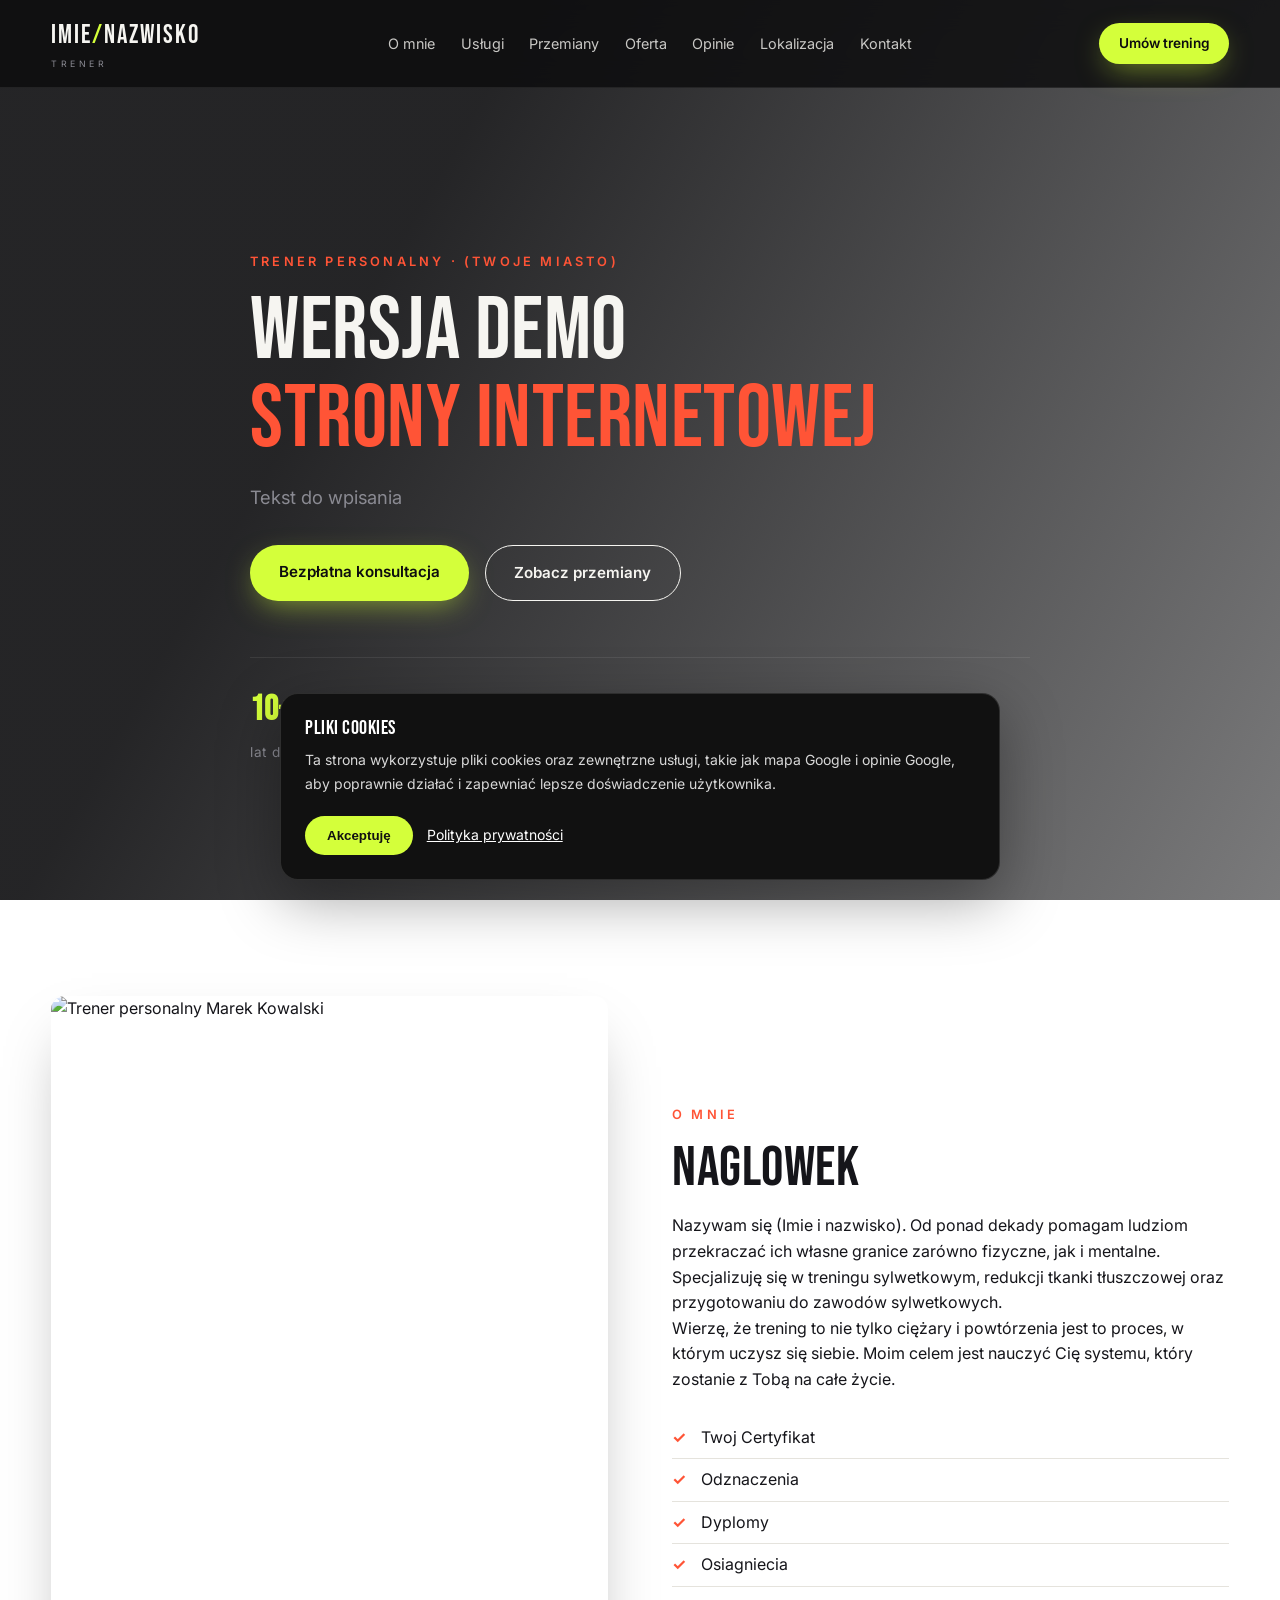
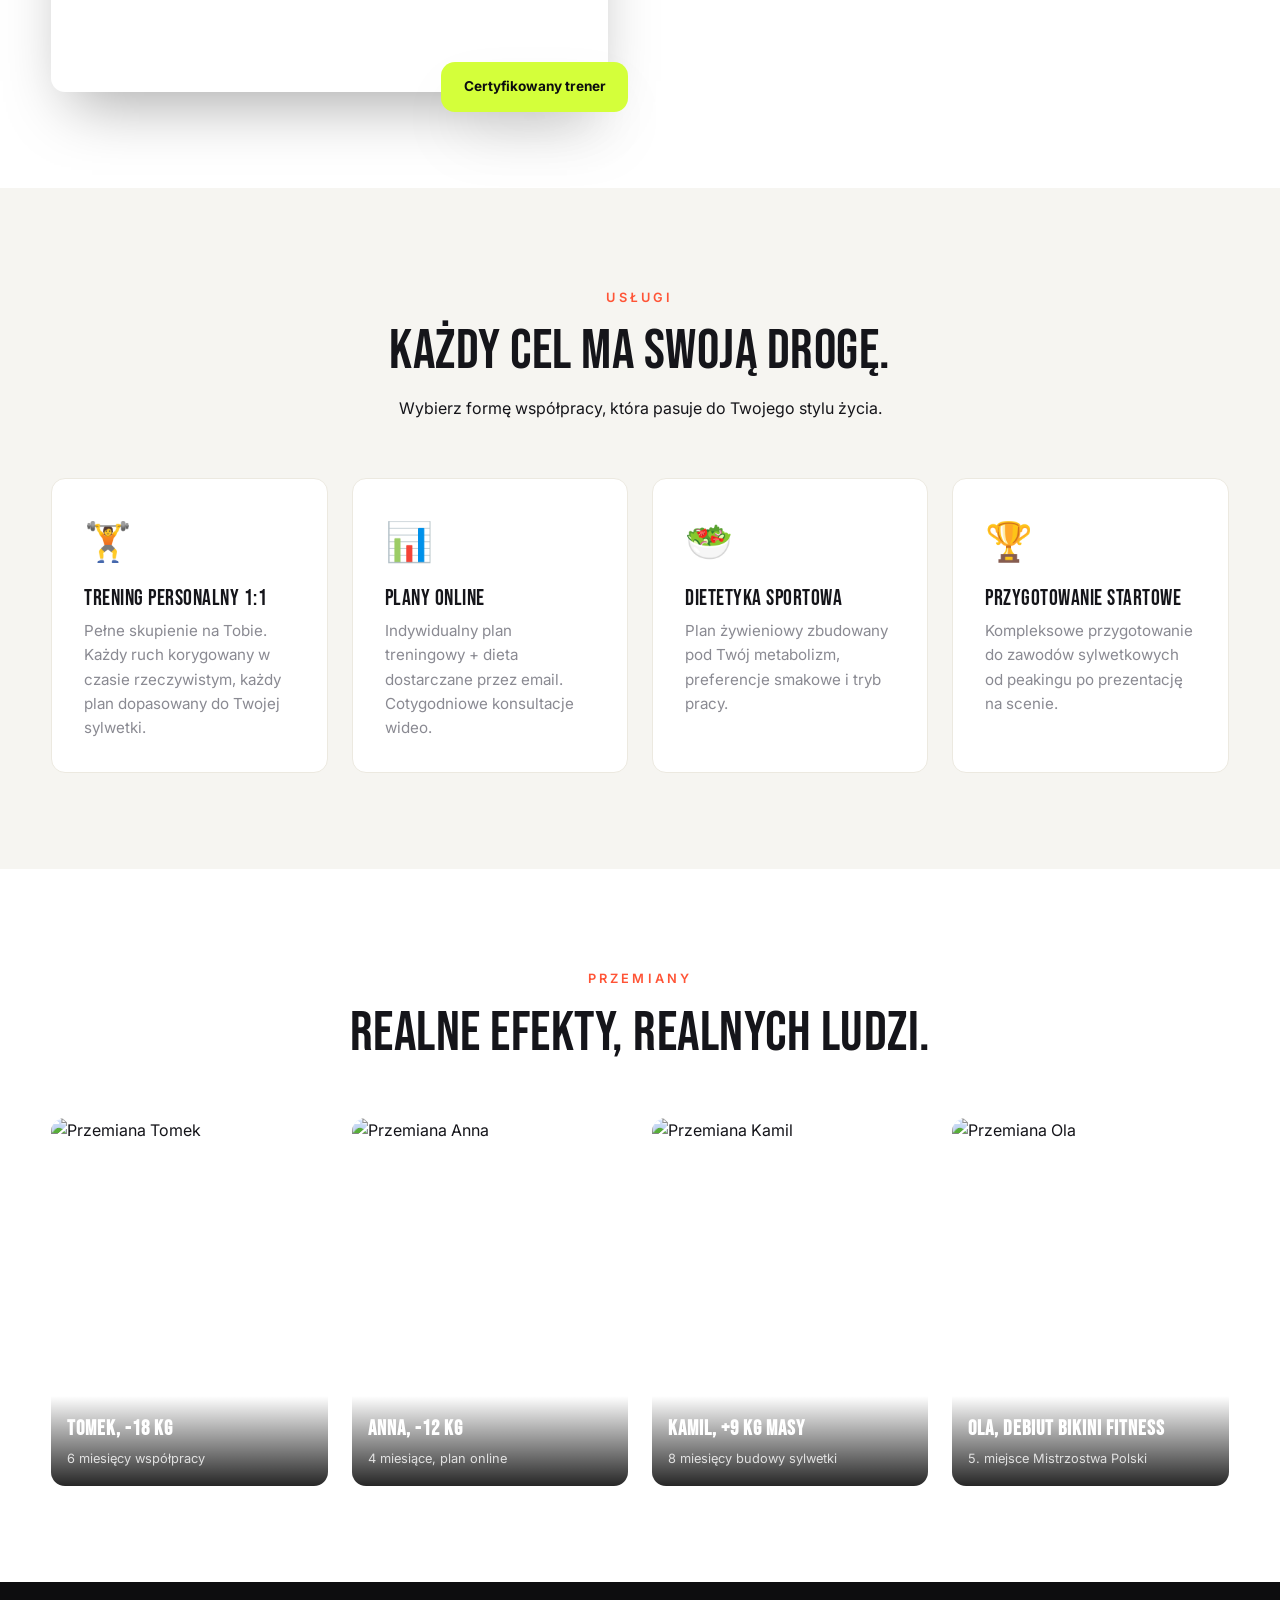
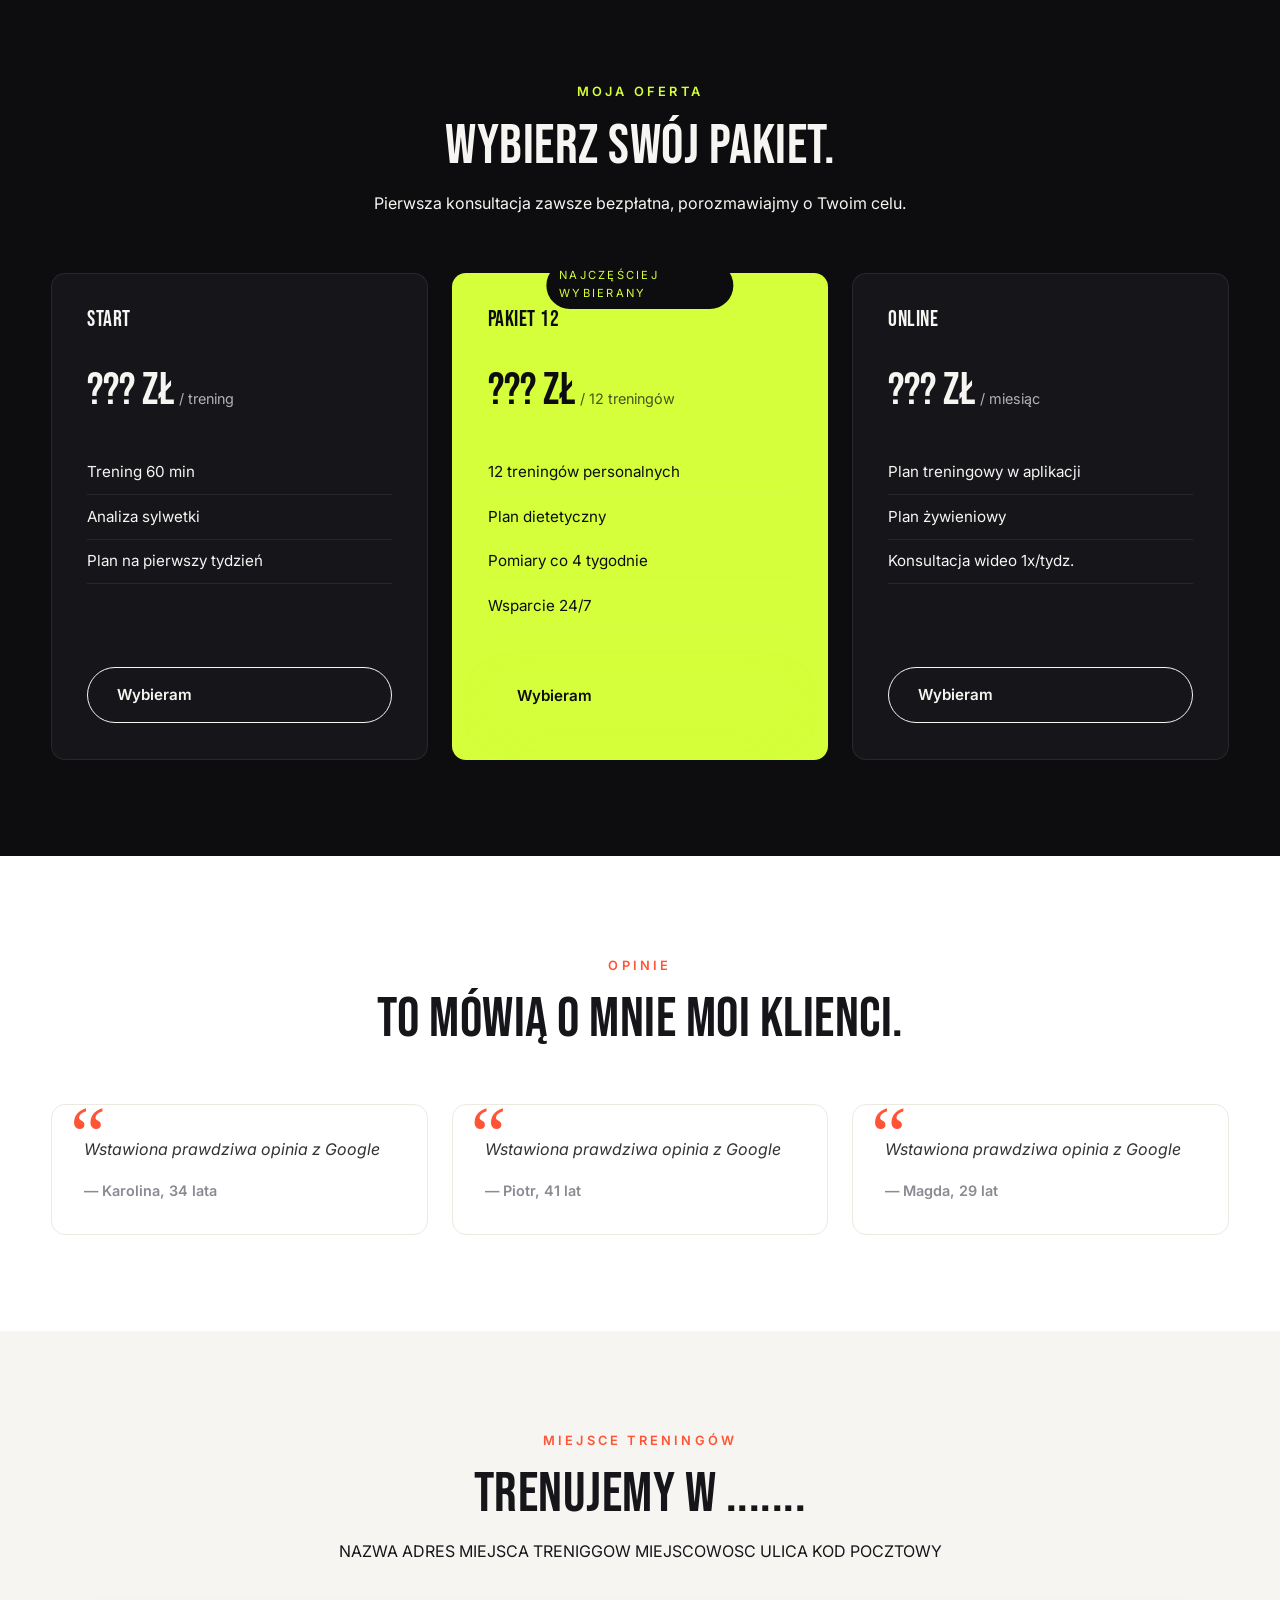
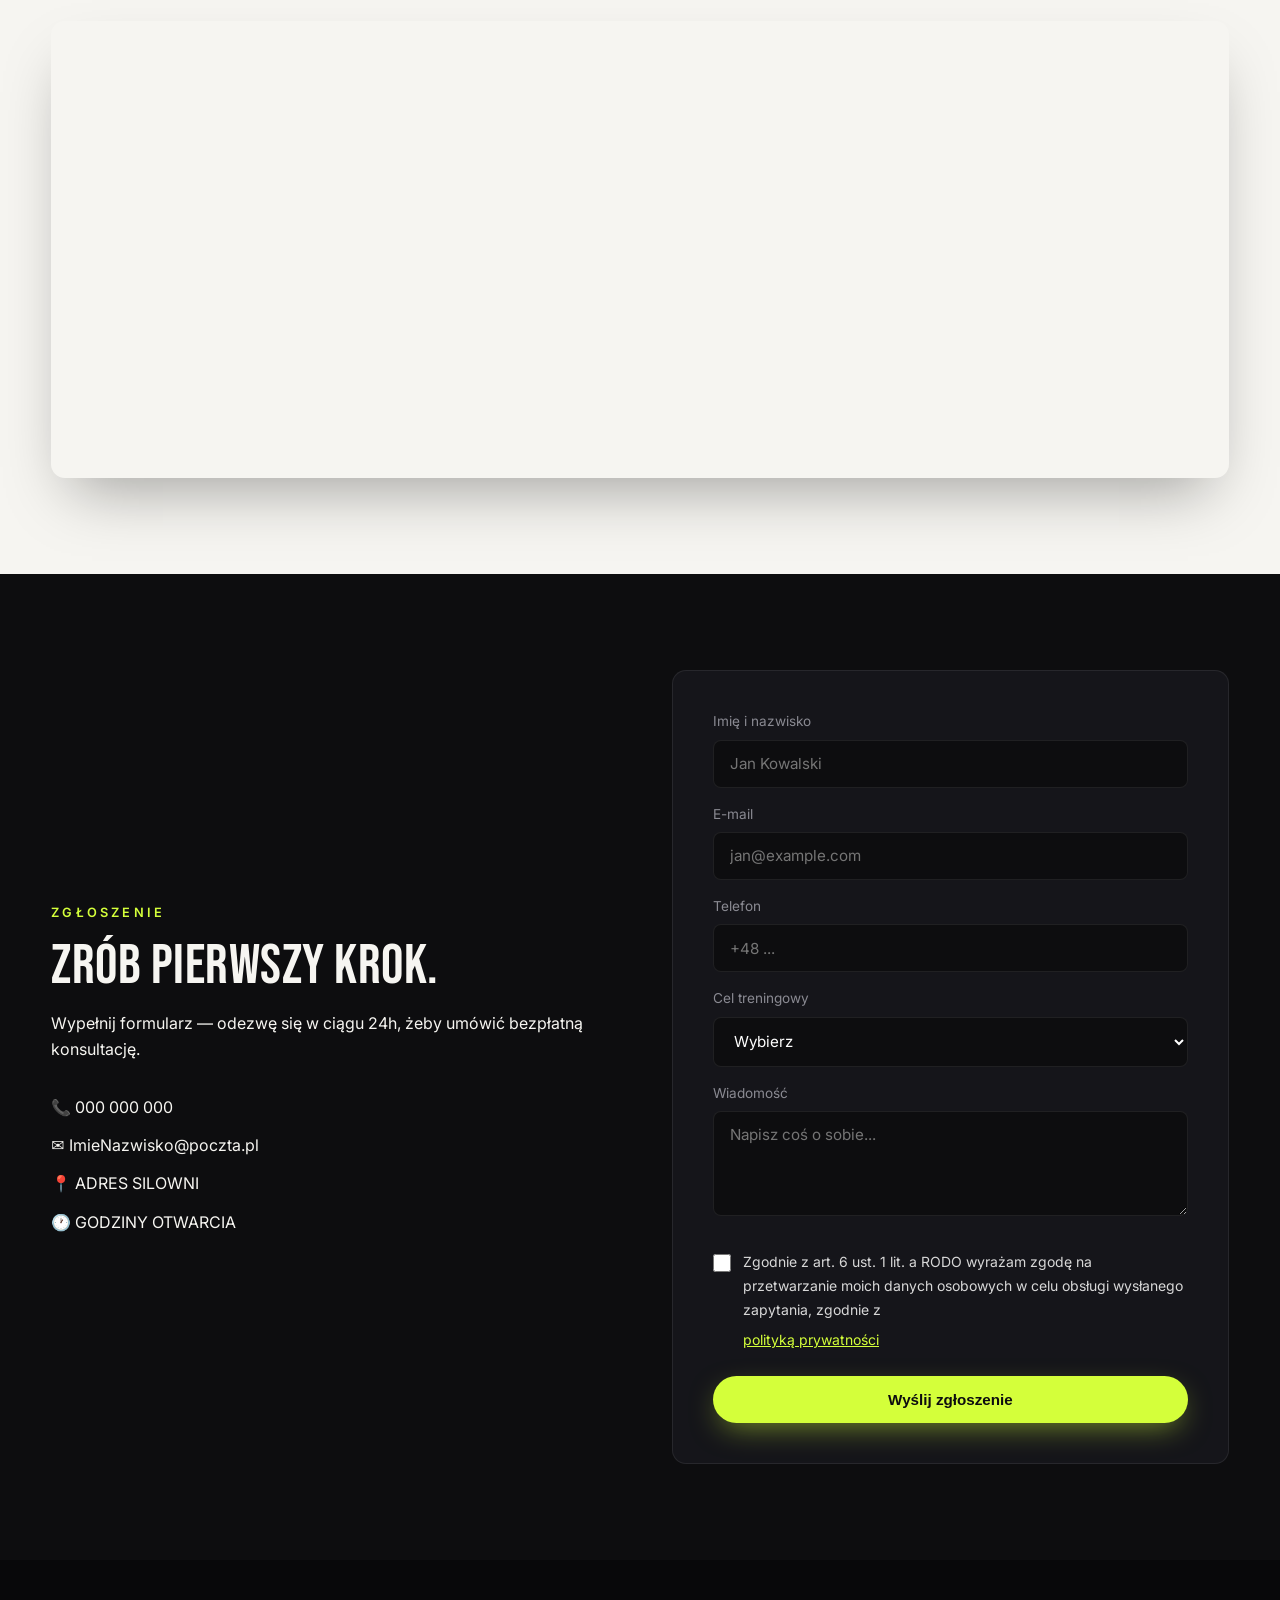
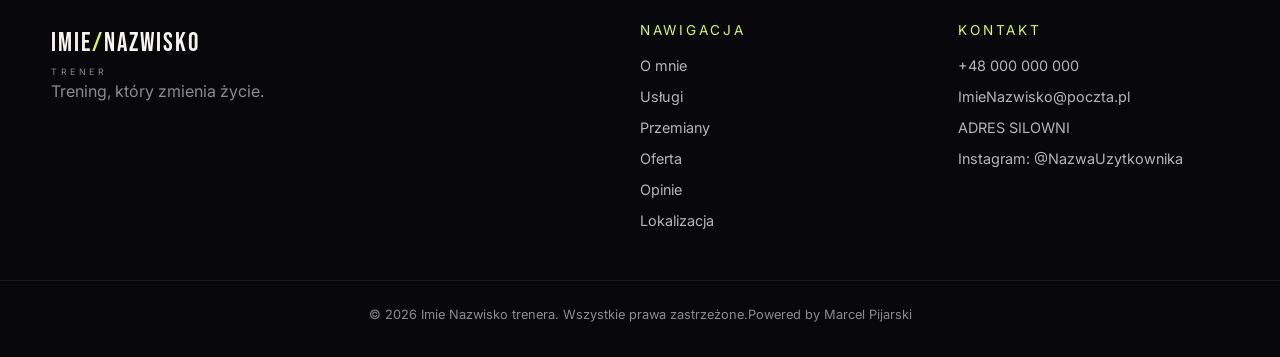
==== index.html @ a38fc616 "Add files via upload" ====
<!DOCTYPE html>
<html lang="pl">
<head>
<meta charset="UTF-8" />
<meta name="viewport" content="width=device-width, initial-scale=1.0" />
<title>Imie nazwisko trener personalny</title>
<meta name="description" content="Trener personalny Marek Kowalski — indywidualne treningi, plany żywieniowe i realne przemiany sylwetki. Warszawa, Mokotów." />
<link rel="preconnect" href="https://fonts.googleapis.com">
<link rel="preconnect" href="https://fonts.gstatic.com" crossorigin>
<link href="https://fonts.googleapis.com/css2?family=Bebas+Neue&family=Inter:wght@300;400;500;600;700&display=swap" rel="stylesheet">
<link rel="stylesheet" href="styles.css" />
</head>
<body>

  <!-- COOKIES -->

<div class="cookie-box" id="cookieBox">
  <div class="cookie-content">
    <h3>Pliki cookies</h3>

    <p>
      Ta strona wykorzystuje pliki cookies oraz zewnętrzne usługi,
      takie jak mapa Google i opinie Google, aby poprawnie działać
      i zapewniać lepsze doświadczenie użytkownika.
    </p>

    <div class="cookie-actions">
      <button id="acceptCookies">Akceptuję</button>

      <a href="polityka-prywatnosci.html">
        Polityka prywatności
      </a>
    </div>
  </div>
</div>

<link rel="stylesheet" href="cookies.css" />
<script src="cookies.js"></script>

<!-- NAV -->
<header class="nav">
  <div class="container nav__inner">
    <a href="#hero" class="nav__logo">Imie<span>/</span>Nazwisko<small>TRENER</small></a>
    <nav>
      <ul class="nav__list">
        <li><a href="#about">O mnie</a></li>
        <li><a href="#services">Usługi</a></li>
        <li><a href="#transformations">Przemiany</a></li>
        <li><a href="#offer">Oferta</a></li>
        <li><a href="#reviews">Opinie</a></li>
        <li><a href="#location">Lokalizacja</a></li>
        <li><a href="#contact">Kontakt</a></li>
      </ul>
    </nav>
    <a href="#contact" class="btn btn--primary nav__cta">Umów trening</a>
    <button class="nav__burger" aria-label="Menu">☰</button>
  </div>
</header>

<!-- HERO -->
<section id="hero" class="hero">
  <div class="hero__bg"></div>
  <div class="container hero__content">
    <span class="eyebrow">Trener personalny · (Twoje miasto)</span>
    <h1>wersja demo<br/><span class="accent">strony internetowej</span></h1>
    <p class="lead">Tekst do wpisania </p>
    <div class="hero__actions">
      <a href="#contact" class="btn btn--primary">Bezpłatna konsultacja</a>
      <a href="#transformations" class="btn btn--ghost">Zobacz przemiany</a>
    </div>
    <div class="hero__stats">
      <div><strong>10+</strong><span>lat doświadczenia</span></div>
      <div><strong>100+</strong><span>klientów</span></div>
      <div><strong>5.0</strong><span>ocena Google</span></div>
    </div>
  </div>
</section>

<!-- O MNIE -->
<section id="about" class="section">
  <div class="container grid-2">
    <div class="about__img">
      <img src="https://images.unsplash.com/photo-1571019613454-1cb2f99b2d8b?w=900&auto=format&fit=crop" alt="Trener personalny Marek Kowalski"/>
      <div class="about__badge">Certyfikowany trener<br/><span></span></div>
    </div>
    <div>
      <span class="eyebrow">O mnie</span>
      <h2>NAGLOWEK</h2>
      <p>Nazywam się (Imie i nazwisko). Od ponad dekady pomagam ludziom przekraczać ich własne granice zarówno fizyczne, jak i mentalne. Specjalizuję się w treningu sylwetkowym, redukcji tkanki tłuszczowej oraz przygotowaniu do zawodów sylwetkowych.</p>
      <p>Wierzę, że trening to nie tylko ciężary i powtórzenia jest to proces, w którym uczysz się siebie. Moim celem jest nauczyć Cię systemu, który zostanie z Tobą na całe życie.</p>
      <ul class="check-list">
        <li>Twoj Certyfikat</li>
        <li>Odznaczenia</li>
        <li>Dyplomy</li>
        <li>Osiagniecia</li>
      </ul>
    </div>
  </div>
</section>

<!-- USŁUGI -->
<section id="services" class="section section--alt">
  <div class="container">
    <div class="section__head">
      <span class="eyebrow">Usługi</span>
      <h2>Każdy cel ma swoją drogę.</h2>
      <p>Wybierz formę współpracy, która pasuje do Twojego stylu życia.</p>
    </div>
    <div class="cards">
      <article class="card">
        <div class="card__icon">🏋️</div>
        <h3>Trening personalny 1:1</h3>
        <p>Pełne skupienie na Tobie. Każdy ruch korygowany w czasie rzeczywistym, każdy plan dopasowany do Twojej sylwetki.</p>
      </article>
      <article class="card">
        <div class="card__icon">📊</div>
        <h3>Plany online</h3>
        <p>Indywidualny plan treningowy + dieta dostarczane przez email. Cotygodniowe konsultacje wideo.</p>
      </article>
      <article class="card">
        <div class="card__icon">🥗</div>
        <h3>Dietetyka sportowa</h3>
        <p>Plan żywieniowy zbudowany pod Twój metabolizm, preferencje smakowe i tryb pracy.</p>
      </article>
      <article class="card">
        <div class="card__icon">🏆</div>
        <h3>Przygotowanie startowe</h3>
        <p>Kompleksowe przygotowanie do zawodów sylwetkowych od peakingu po prezentację na scenie.</p>
      </article>
    </div>
  </div>
</section>

<!-- PRZEMIANY -->
<section id="transformations" class="section">
  <div class="container">
    <div class="section__head">
      <span class="eyebrow">Przemiany</span>
      <h2>Realne efekty, realnych ludzi.</h2>
    </div>
    <div class="transformations">
      <figure>
        <img src="https://images.unsplash.com/photo-1583454110551-21f2fa2afe61?w=800&auto=format&fit=crop" alt="Przemiana Tomek"/>
        <figcaption><strong>Tomek, -18 kg</strong><span>6 miesięcy współpracy</span></figcaption>
      </figure>
      <figure>
        <img src="https://images.unsplash.com/photo-1517836357463-d25dfeac3438?w=800&auto=format&fit=crop" alt="Przemiana Anna"/>
        <figcaption><strong>Anna, -12 kg</strong><span>4 miesiące, plan online</span></figcaption>
      </figure>
      <figure>
        <img src="https://images.unsplash.com/photo-1581009146145-b5ef050c2e1e?w=800&auto=format&fit=crop" alt="Przemiana Kamil"/>
        <figcaption><strong>Kamil, +9 kg masy</strong><span>8 miesięcy budowy sylwetki</span></figcaption>
      </figure>
      <figure>
        <img src="https://images.unsplash.com/photo-1594381898411-846e7d193883?w=800&auto=format&fit=crop" alt="Przemiana Ola"/>
        <figcaption><strong>Ola, debiut bikini fitness</strong><span>5. miejsce Mistrzostwa Polski</span></figcaption>
      </figure>
    </div>
  </div>
</section>

<!-- OFERTA -->
<section id="offer" class="section section--dark">
  <div class="container">
    <div class="section__head">
      <span class="eyebrow light">Moja oferta</span>
      <h2>Wybierz swój pakiet.</h2>
      <p>Pierwsza konsultacja zawsze bezpłatna, porozmawiajmy o Twoim celu.</p>
    </div>
    <div class="pricing">
      <div class="price">
        <h3>Start</h3>
        <p class="price__amount">??? zł<span>/ trening</span></p>
        <ul>
          <li>Trening 60 min</li>
          <li>Analiza sylwetki</li>
          <li>Plan na pierwszy tydzień</li>
        </ul>
        <a href="#contact" class="btn btn--ghost">Wybieram</a>
      </div>
      <div class="price price--featured">
        <span class="price__tag">Najczęściej wybierany</span>
        <h3>Pakiet 12</h3>
        <p class="price__amount">??? zł<span>/ 12 treningów</span></p>
        <ul>
          <li>12 treningów personalnych</li>
          <li>Plan dietetyczny</li>
          <li>Pomiary co 4 tygodnie</li>
          <li>Wsparcie 24/7 </li>
        </ul>
        <a href="#contact" class="btn btn--primary">Wybieram</a>
      </div>
      <div class="price">
        <h3>Online</h3>
        <p class="price__amount">??? zł<span>/ miesiąc</span></p>
        <ul>
          <li>Plan treningowy w aplikacji</li>
          <li>Plan żywieniowy</li>
          <li>Konsultacja wideo 1x/tydz.</li>
        </ul>
        <a href="#contact" class="btn btn--ghost">Wybieram</a>
      </div>
    </div>
  </div>
</section>

<!-- OPINIE -->
<section id="reviews" class="section">
  <div class="container">
    <div class="section__head">
      <span class="eyebrow">Opinie</span>
      <h2>To mówią o mnie moi klienci.</h2>
    </div>
    <div class="reviews">
      <blockquote>
        <p>Wstawiona prawdziwa opinia z Google</p>
        <footer>— Karolina, 34 lata</footer>
      </blockquote>
      <blockquote>
        <p>Wstawiona prawdziwa opinia z Google</p>
        <footer>— Piotr, 41 lat</footer>
      </blockquote>
      <blockquote>
        <p>Wstawiona prawdziwa opinia z Google</p>
        <footer>— Magda, 29 lat</footer>
      </blockquote>
    </div>
  </div>
</section>

<!-- LOKALIZACJA -->
<section id="location" class="section section--alt">
  <div class="container">
    <div class="section__head">
      <span class="eyebrow">Miejsce treningów</span>
      <h2>Trenujemy w .......</h2>
      <p>NAZWA ADRES MIEJSCA TRENIGGOW MIEJSCOWOSC ULICA KOD POCZTOWY</p>
    </div>
    <div class="map">
      <iframe
        src="https://www.google.com/maps?q=Pu%C5%82awska+145+Warszawa&output=embed"
        width="100%" height="450" style="border:0;" allowfullscreen=""
        loading="lazy" referrerpolicy="no-referrer-when-downgrade"></iframe>
    </div>
  </div>
</section>

<!-- KONTAKT / FORMULARZ -->
<section id="contact" class="section section--dark">
  <div class="container grid-2">
    <div>
      <span class="eyebrow light">Zgłoszenie</span>
      <h2>Zrób pierwszy krok.</h2>
      <p>Wypełnij formularz — odezwę się w ciągu 24h, żeby umówić bezpłatną konsultację.</p>
      <ul class="contact-info">
        <li>📞 <a href="tel:000 000 000">000 000 000</a></li>
        <li>✉️ <a href="mailto:">ImieNazwisko@poczta.pl</a></li>
        <li>📍 ADRES SILOWNI</li>
        <li>🕐 GODZINY OTWARCIA</li>
      </ul>
    </div>
    <form 
  class="form"
  action="https://formsubmit.co/marcelpij123@gmail.com"
  method="POST"
>

  <label>
    Imię i nazwisko
    <input 
      type="text"
      name="name"
      required
      placeholder="Jan Kowalski"
    >
  </label>

  <label>
    E-mail
    <input 
      type="email"
      name="email"
      required
      placeholder="jan@example.com"
    >
  </label>

  <label>
    Telefon
    <input 
      type="tel"
      name="phone"
      placeholder="+48 ..."
    >
  </label>

  <label>
    Cel treningowy

    <select name="goal" required>
      <option value="">Wybierz</option>

      <option value="Redukcja tkanki tłuszczowej">
        Redukcja tkanki tłuszczowej
      </option>

      <option value="Budowa masy mięśniowej">
        Budowa masy mięśniowej
      </option>

      <option value="Przygotowanie do zawodów">
        Przygotowanie do zawodów
      </option>

      <option value="Ogólna sprawność">
        Ogólna sprawność
      </option>
    </select>
  </label>

  <label>
    Wiadomość

    <textarea
      name="message"
      rows="4"
      required
      placeholder="Napisz coś o sobie..."
    ></textarea>
  </label>

  <div class="form-group checkbox-group">

    <input
      type="checkbox"
      id="privacyConsent"
      name="privacyConsent"
      required
    >

    <label for="privacyConsent">
      Zgodnie z art. 6 ust. 1 lit. a RODO wyrażam zgodę
      na przetwarzanie moich danych osobowych w celu
      obsługi wysłanego zapytania, zgodnie z

      <a
        href="polityka-prywatnosci.html"
        target="_blank"
        rel="noopener"
      >
        polityką prywatności
      </a>
    </label>

  </div>

  <input
    type="hidden"
    name="_subject"
    value="Nowe zgłoszenie ze strony trenera"
  >

  <input
    type="hidden"
    name="_captcha"
    value="false"
  >

  <input
    type="hidden"
    name="_template"
    value="table"
  >
  <input
  type="hidden"
  name="_subject"
  value="Nowe zgłoszenie ze strony trenera"
>

<input
  type="hidden"
  name="_captcha"
  value="false"
>

<input
  type="hidden"
  name="_template"
  value="table"
>

<input
  type="hidden"
  name="_next"
  value="http://127.0.0.1:5500/dziekuje.html"
>

  <button type="submit" class="btn btn--primary">
    Wyślij zgłoszenie
  </button>

</form>
</section>

<!-- FOOTER -->
<footer class="footer">
  <div class="container footer__inner">
    <div>
      <a href="#hero" class="nav__logo">imie<span>/</span>nazwisko<small>TRENER</small></a>
      <p class="muted">Trening, który zmienia życie.</p>
    </div>
    <div>
      <h4>Nawigacja</h4>
      <ul>
        <li><a href="#about">O mnie</a></li>
        <li><a href="#services">Usługi</a></li>
        <li><a href="#transformations">Przemiany</a></li>
        <li><a href="#offer">Oferta</a></li>
        <li><a href="#reviews">Opinie</a></li>
        <li><a href="#location">Lokalizacja</a></li>
      </ul>
    </div>
    <div>
      <h4>Kontakt</h4>
      <ul>
        <li>+48 000 000 000</li>
        <li>ImieNazwisko@poczta.pl</li>
        <li>ADRES SILOWNI</li>
        <li>Instagram: @NazwaUzytkownika</li>
      </ul>
    </div>
  </div>
  <div class="footer__bottom">© 2026 Imie Nazwisko trenera. Wszystkie prawa zastrzeżone.Powered by <a href="https://marceltoja123.github.io/portfolio/">Marcel Pijarski</a></div>
</footer>

<script src="script.js"></script>
</body>
</html>
---- styles.css ----
/* === Design System === */
:root{
  --bg:#0d0d0f;
  --bg-alt:#f6f5f1;
  --surface:#15151a;
  --text:#15151a;
  --text-light:#f6f5f1;
  --muted:#8a8a92;
  --accent:#d4ff3a;          /* premium neon lime */
  --accent-2:#ff5436;
  --border:rgba(255,255,255,.08);
  --radius:14px;
  --shadow:0 30px 60px -20px rgba(0,0,0,.35);
  --font-display:"Bebas Neue", sans-serif;
  --font-body:"Inter", system-ui, sans-serif;
}
*{box-sizing:border-box;margin:0;padding:0}
html{scroll-behavior:smooth}
body{font-family:var(--font-body);color:var(--text);background:#fff;line-height:1.6;-webkit-font-smoothing:antialiased}
img{max-width:100%;display:block}
a{color:inherit;text-decoration:none}
.container{width:min(1200px,92%);margin:0 auto}

/* === Typography === */
h1,h2,h3,h4{font-family:var(--font-display);font-weight:400;line-height:1;letter-spacing:.5px}
h1{font-size:clamp(2.8rem,7vw,5.5rem)}
h2{font-size:clamp(2rem,4.5vw,3.5rem);margin-bottom:1rem}
h3{font-size:1.4rem;margin-bottom:.5rem}
.eyebrow{display:inline-block;font-size:.8rem;font-weight:600;letter-spacing:.25em;text-transform:uppercase;color:var(--accent-2);margin-bottom:1rem}
.eyebrow.light{color:var(--accent)}
.lead{font-size:1.15rem;color:var(--muted);max-width:560px;margin:1.2rem 0 2rem}
.accent{color:var(--accent-2)}
.muted{color:var(--muted)}

/* === Buttons === */
.btn{display:inline-block;padding:.95rem 1.8rem;border-radius:999px;font-weight:600;font-size:.95rem;transition:transform .2s ease,box-shadow .2s ease,background .2s;cursor:pointer;border:none}
.btn--primary{background:var(--accent);color:#0d0d0f;box-shadow:0 10px 30px -8px rgba(212,255,58,.55)}
.btn--primary:hover{transform:translateY(-2px);box-shadow:0 18px 40px -8px rgba(212,255,58,.7)}
.btn--ghost{background:transparent;color:inherit;border:1.5px solid currentColor}
.btn--ghost:hover{background:currentColor;color:#0d0d0f}

/* === Nav === */
.nav{position:fixed;top:0;left:0;right:0;z-index:50;background:rgba(13,13,15,.85);backdrop-filter:blur(14px);border-bottom:1px solid var(--border)}
.nav__inner{display:flex;align-items:center;justify-content:space-between;padding:1rem 0;color:var(--text-light)}
.nav__logo{font-family:var(--font-display);font-size:1.6rem;letter-spacing:2px;color:var(--text-light)}
.nav__logo span{color:var(--accent)}
.nav__logo small{display:block;font-size:.55rem;letter-spacing:.4em;color:var(--muted);font-family:var(--font-body)}
.nav__list{display:flex;gap:1.6rem;list-style:none}
.nav__list a{font-size:.9rem;color:var(--text-light);opacity:.8;transition:opacity .2s}
.nav__list a:hover{opacity:1;color:var(--accent)}
.nav__cta{padding:.6rem 1.2rem;font-size:.85rem}
.nav__burger{display:none;background:none;border:none;color:#fff;font-size:1.6rem;cursor:pointer}

/* === Hero === */
.hero{position:relative;min-height:100vh;display:flex;align-items:center;color:var(--text-light);overflow:hidden;padding-top:80px}
.hero__bg{position:absolute;inset:0;background:linear-gradient(120deg,rgba(13,13,15,.9) 30%,rgba(13,13,15,.55)),url('https://images.unsplash.com/photo-1534438327276-14e5300c3a48?w=1800&auto=format&fit=crop') center/cover;z-index:-1}
.hero__content{padding:6rem 0 4rem;max-width:780px}
.hero__actions{display:flex;gap:1rem;flex-wrap:wrap;margin-bottom:3.5rem}
.hero__stats{display:flex;gap:2.5rem;flex-wrap:wrap;border-top:1px solid var(--border);padding-top:1.5rem}
.hero__stats div strong{font-family:var(--font-display);font-size:2.2rem;color:var(--accent);display:block}
.hero__stats div span{font-size:.85rem;color:var(--muted);letter-spacing:.05em}

/* === Sections === */
.section{padding:6rem 0}
.section--alt{background:var(--bg-alt)}
.section--dark{background:var(--bg);color:var(--text-light)}
.section--dark .lead,.section--dark .muted{color:rgba(255,255,255,.65)}
.section__head{text-align:center;max-width:680px;margin:0 auto 3.5rem}
.grid-2{display:grid;grid-template-columns:1fr 1fr;gap:4rem;align-items:center}

/* === About === */
.about__img{position:relative}
.about__img img{border-radius:var(--radius);box-shadow:var(--shadow);aspect-ratio:4/5;object-fit:cover}
.about__badge{position:absolute;bottom:-20px;right:-20px;background:var(--accent);color:#0d0d0f;padding:1rem 1.4rem;border-radius:var(--radius);font-weight:700;font-size:.85rem;line-height:1.3;box-shadow:var(--shadow)}
.about__badge span{font-family:var(--font-display);font-size:1.2rem;letter-spacing:1px}
.check-list{list-style:none;margin-top:1.5rem}
.check-list li{padding:.5rem 0 .5rem 1.8rem;position:relative;border-bottom:1px solid #e5e3dd}
.check-list li::before{content:"✓";position:absolute;left:0;color:var(--accent-2);font-weight:700}

/* === Cards === */
.cards{display:grid;grid-template-columns:repeat(auto-fit,minmax(240px,1fr));gap:1.5rem}
.card{background:#fff;padding:2rem;border-radius:var(--radius);border:1px solid #ece9e0;transition:transform .25s,box-shadow .25s}
.card:hover{transform:translateY(-6px);box-shadow:var(--shadow)}
.card__icon{font-size:2.4rem;margin-bottom:1rem}
.card p{color:var(--muted);font-size:.95rem}

/* === Transformations === */
.transformations{display:grid;grid-template-columns:repeat(auto-fit,minmax(220px,1fr));gap:1.5rem}
.transformations figure{position:relative;border-radius:var(--radius);overflow:hidden;aspect-ratio:3/4}
.transformations img{width:100%;height:100%;object-fit:cover;transition:transform .5s}
.transformations figure:hover img{transform:scale(1.05)}
.transformations figcaption{position:absolute;left:0;right:0;bottom:0;padding:1rem;background:linear-gradient(transparent,rgba(0,0,0,.85));color:#fff}
.transformations figcaption strong{display:block;font-family:var(--font-display);font-size:1.3rem;letter-spacing:1px}
.transformations figcaption span{font-size:.8rem;opacity:.8}

/* === Pricing === */
.pricing{display:grid;grid-template-columns:repeat(auto-fit,minmax(260px,1fr));gap:1.5rem;align-items:stretch}
.price{background:var(--surface);border:1px solid var(--border);border-radius:var(--radius);padding:2.2rem;display:flex;flex-direction:column;gap:1rem;position:relative}
.price--featured{background:var(--accent);color:#0d0d0f;border-color:transparent;transform:scale(1.04)}
.price--featured ul li{border-color:rgba(0,0,0,.1)}
.price__tag{position:absolute;top:-12px;left:50%;transform:translateX(-50%);background:#0d0d0f;color:var(--accent);font-size:.7rem;letter-spacing:.2em;padding:.35rem .8rem;border-radius:999px;text-transform:uppercase}
.price__amount{font-family:var(--font-display);font-size:2.8rem}
.price__amount span{font-family:var(--font-body);font-size:.9rem;color:inherit;opacity:.7;margin-left:.3rem}
.price ul{list-style:none;margin:.5rem 0 1.5rem;flex:1}
.price ul li{padding:.6rem 0;border-bottom:1px solid var(--border);font-size:.95rem}

/* === Reviews === */
.reviews{display:grid;grid-template-columns:repeat(auto-fit,minmax(260px,1fr));gap:1.5rem}
.reviews blockquote{background:#fff;border:1px solid #ece9e0;border-radius:var(--radius);padding:2rem;position:relative}
.reviews blockquote::before{content:"\201C";position:absolute;top:-10px;left:18px;font-size:5rem;color:var(--accent-2);font-family:Georgia,serif;line-height:1}
.reviews blockquote p{font-style:italic;margin-bottom:1rem;color:#333}
.reviews footer{font-weight:600;font-size:.9rem;color:var(--muted)}

/* === Map === */
.map{border-radius:var(--radius);overflow:hidden;box-shadow:var(--shadow)}

/* === Contact === */
.contact-info{list-style:none;margin-top:2rem;display:flex;flex-direction:column;gap:.8rem;font-size:1rem}
.contact-info a:hover{color:var(--accent)}
.form{background:var(--surface);padding:2.5rem;border-radius:var(--radius);border:1px solid var(--border);display:flex;flex-direction:column;gap:1rem}
.form label{display:flex;flex-direction:column;font-size:.85rem;color:var(--muted);gap:.4rem}
.form input,.form select,.form textarea{background:#0d0d0f;border:1px solid var(--border);color:#fff;padding:.85rem 1rem;border-radius:8px;font-family:inherit;font-size:.95rem;outline:none;transition:border .2s}
.form input:focus,.form select:focus,.form textarea:focus{border-color:var(--accent)}
.form button{margin-top:.5rem}
.form__msg{color:var(--accent);font-size:.9rem;text-align:center}

/* === Footer === */
.footer{background:#08080a;color:#fff;padding:4rem 0 2rem}
.footer__inner{display:grid;grid-template-columns:2fr 1fr 1fr;gap:3rem}
.footer h4{font-family:var(--font-body);font-size:.85rem;letter-spacing:.2em;text-transform:uppercase;color:var(--accent);margin-bottom:1rem}
.footer ul{list-style:none;display:flex;flex-direction:column;gap:.5rem;font-size:.9rem;color:rgba(255,255,255,.7)}
.footer ul a:hover{color:var(--accent)}
.footer__bottom{border-top:1px solid var(--border);margin-top:3rem;padding-top:1.5rem;text-align:center;font-size:.8rem;color:var(--muted)}

/* === Responsive === */
@media (max-width:860px){
  .nav__list,.nav__cta{display:none}
  .nav__burger{display:block}
  .nav__list.open{display:flex;position:absolute;top:100%;left:0;right:0;flex-direction:column;background:#0d0d0f;padding:1.5rem;border-bottom:1px solid var(--border)}
  .grid-2{grid-template-columns:1fr;gap:2.5rem}
  .about__badge{right:10px;bottom:10px}
  .footer__inner{grid-template-columns:1fr;gap:2rem}
  .price--featured{transform:none}
  .section{padding:4rem 0}
}
@media (max-width: 1024px){
  .hero__content{
    padding:4rem 0 3rem;
  }

  .hero__stats{
    gap:1.5rem;
  }

  h1{
    font-size:clamp(2.2rem,6vw,4.5rem);
  }
}

@media (max-width: 768px){
  .hero__actions{
    flex-direction:column;
    align-items:flex-start;
  }

  .hero__stats{
    flex-direction:column;
    gap:1rem;
  }

  .grid-2{
    grid-template-columns:1fr;
  }

  .footer__inner{
    grid-template-columns:1fr;
  }

  .nav__list,
  .nav__cta{
    display:none;
  }

  .nav__burger{
    display:block;
  }
}

@media (max-width: 480px){
  .hero__content{
    padding:3rem 0 2rem;
  }

  h1{
    font-size:2.2rem;
  }

  h2{
    font-size:1.6rem;
  }

  .section{
    padding:3rem 0;
  }

  .container{
    width:92%;
  }

  .price{
    padding:1.5rem;
  }

  .form{
    padding:1.5rem;
  }
}
/* cookies.css */

.cookie-box{
  position:fixed;
  left:20px;
  right:20px;
  bottom:20px;
  z-index:9999;
  display:none;
  justify-content:center;
}

.cookie-content{
  width:100%;
  max-width:720px;
  background:#111;
  color:#fff;
  padding:24px;
  border-radius:18px;
  border:1px solid rgba(255,255,255,.12);
  box-shadow:0 20px 60px rgba(0,0,0,.35);
}

.cookie-content h3{
  font-size:20px;
  margin-bottom:10px;
}

.cookie-content p{
  font-size:14px;
  line-height:1.7;
  color:#d8d8d8;
}

.cookie-actions{
  display:flex;
  align-items:center;
  gap:14px;
  margin-top:20px;
  flex-wrap:wrap;
}

.cookie-actions button{
  border:none;
  background:#d4ff3a;
  color:#111;
  padding:12px 22px;
  border-radius:999px;
  font-weight:700;
  cursor:pointer;
  transition:.25s ease;
}

.cookie-actions button:hover{
  transform:translateY(-2px);
}

.cookie-actions a{
  color:#fff;
  text-decoration:underline;
  font-size:14px;
}

@media(max-width:600px){

  .cookie-box{
    left:12px;
    right:12px;
    bottom:12px;
  }

  .cookie-content{
    padding:20px;
  }

  .cookie-actions{
    flex-direction:column;
    align-items:stretch;
  }

  .cookie-actions button{
    width:100%;
  }
}
.checkbox-group{
  display:flex;
  align-items:flex-start;
  gap:12px;
  margin-top:18px;
}

.checkbox-group input{
  width:18px;
  height:18px;
  margin-top:4px;
  cursor:pointer;
  accent-color:#d4ff3a;
  flex-shrink:0;
}

.checkbox-group label{
  font-size:14px;
  line-height:1.7;
  color:#d8d8d8;
}

.checkbox-group a{
  color:#d4ff3a;
  text-decoration:underline;
}

@media(max-width:600px){

  .checkbox-group{
    gap:10px;
  }

  .checkbox-group label{
    font-size:13px;
  }

}
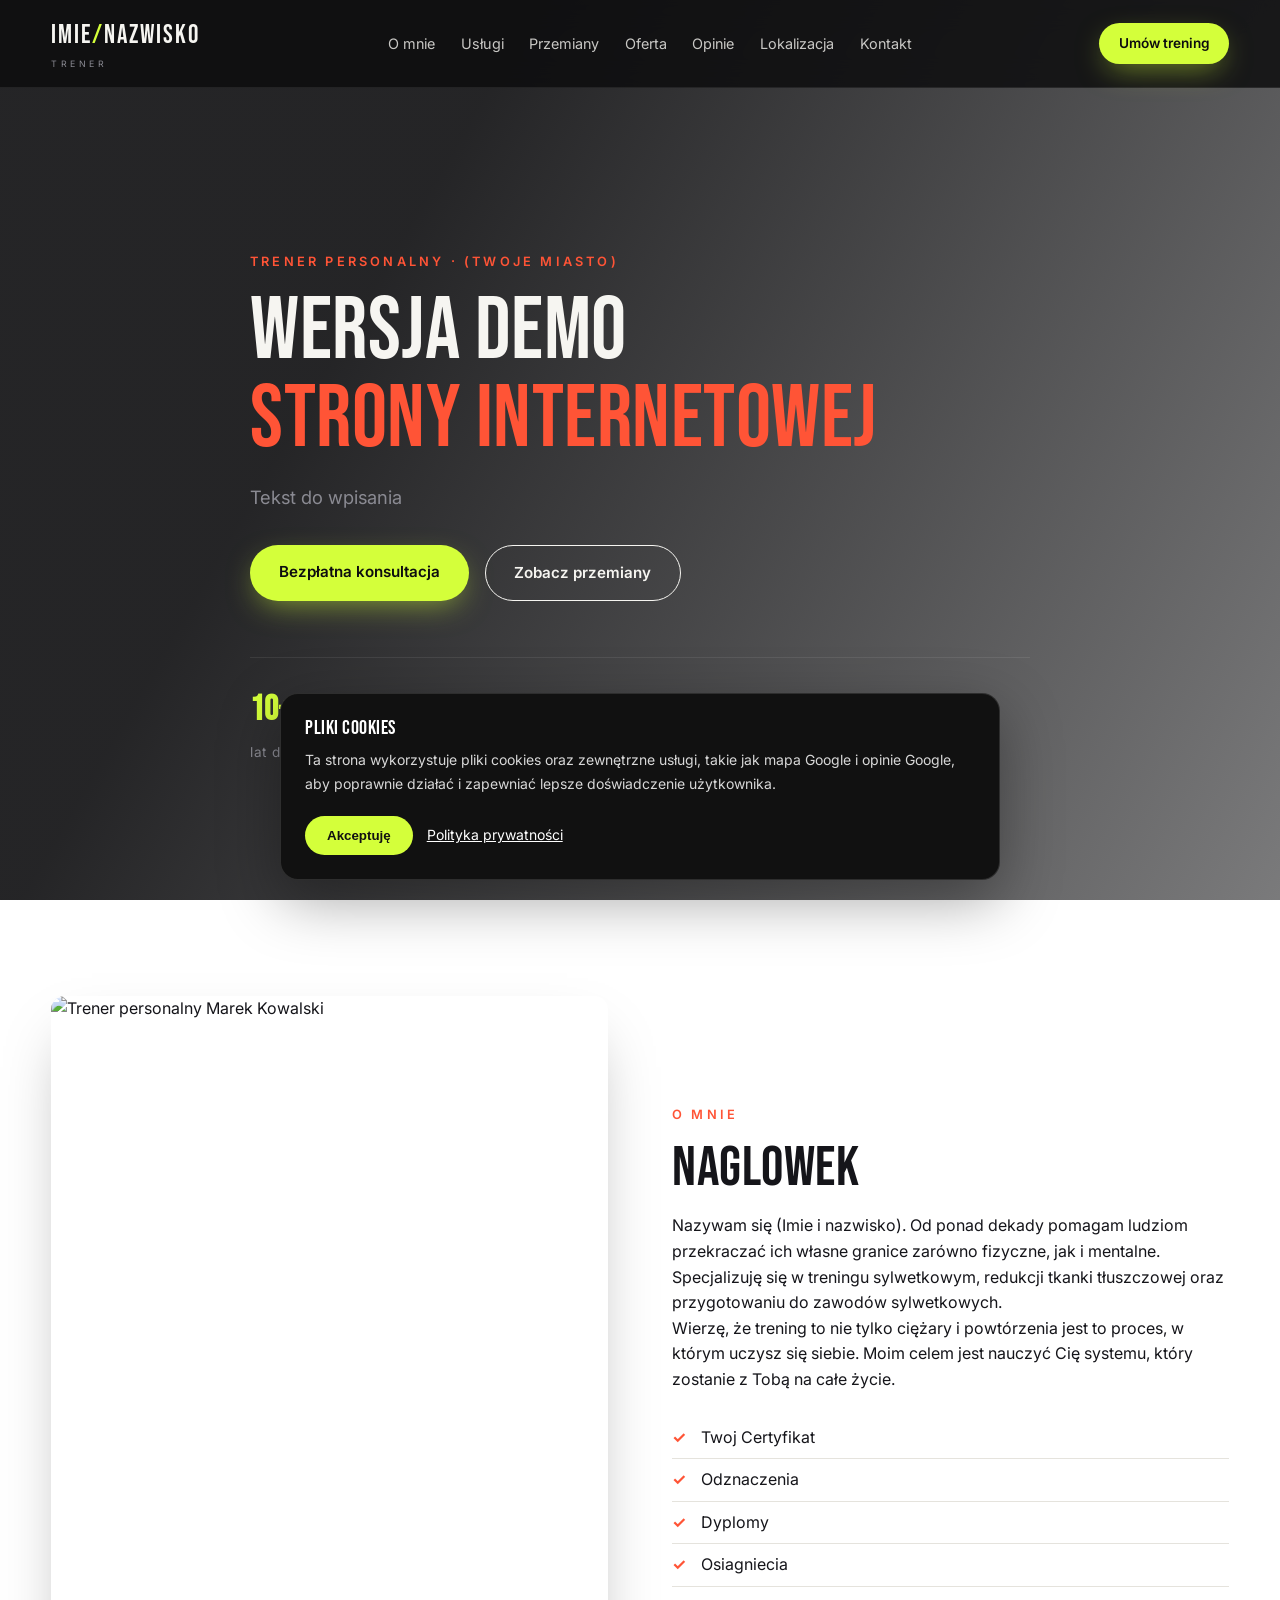
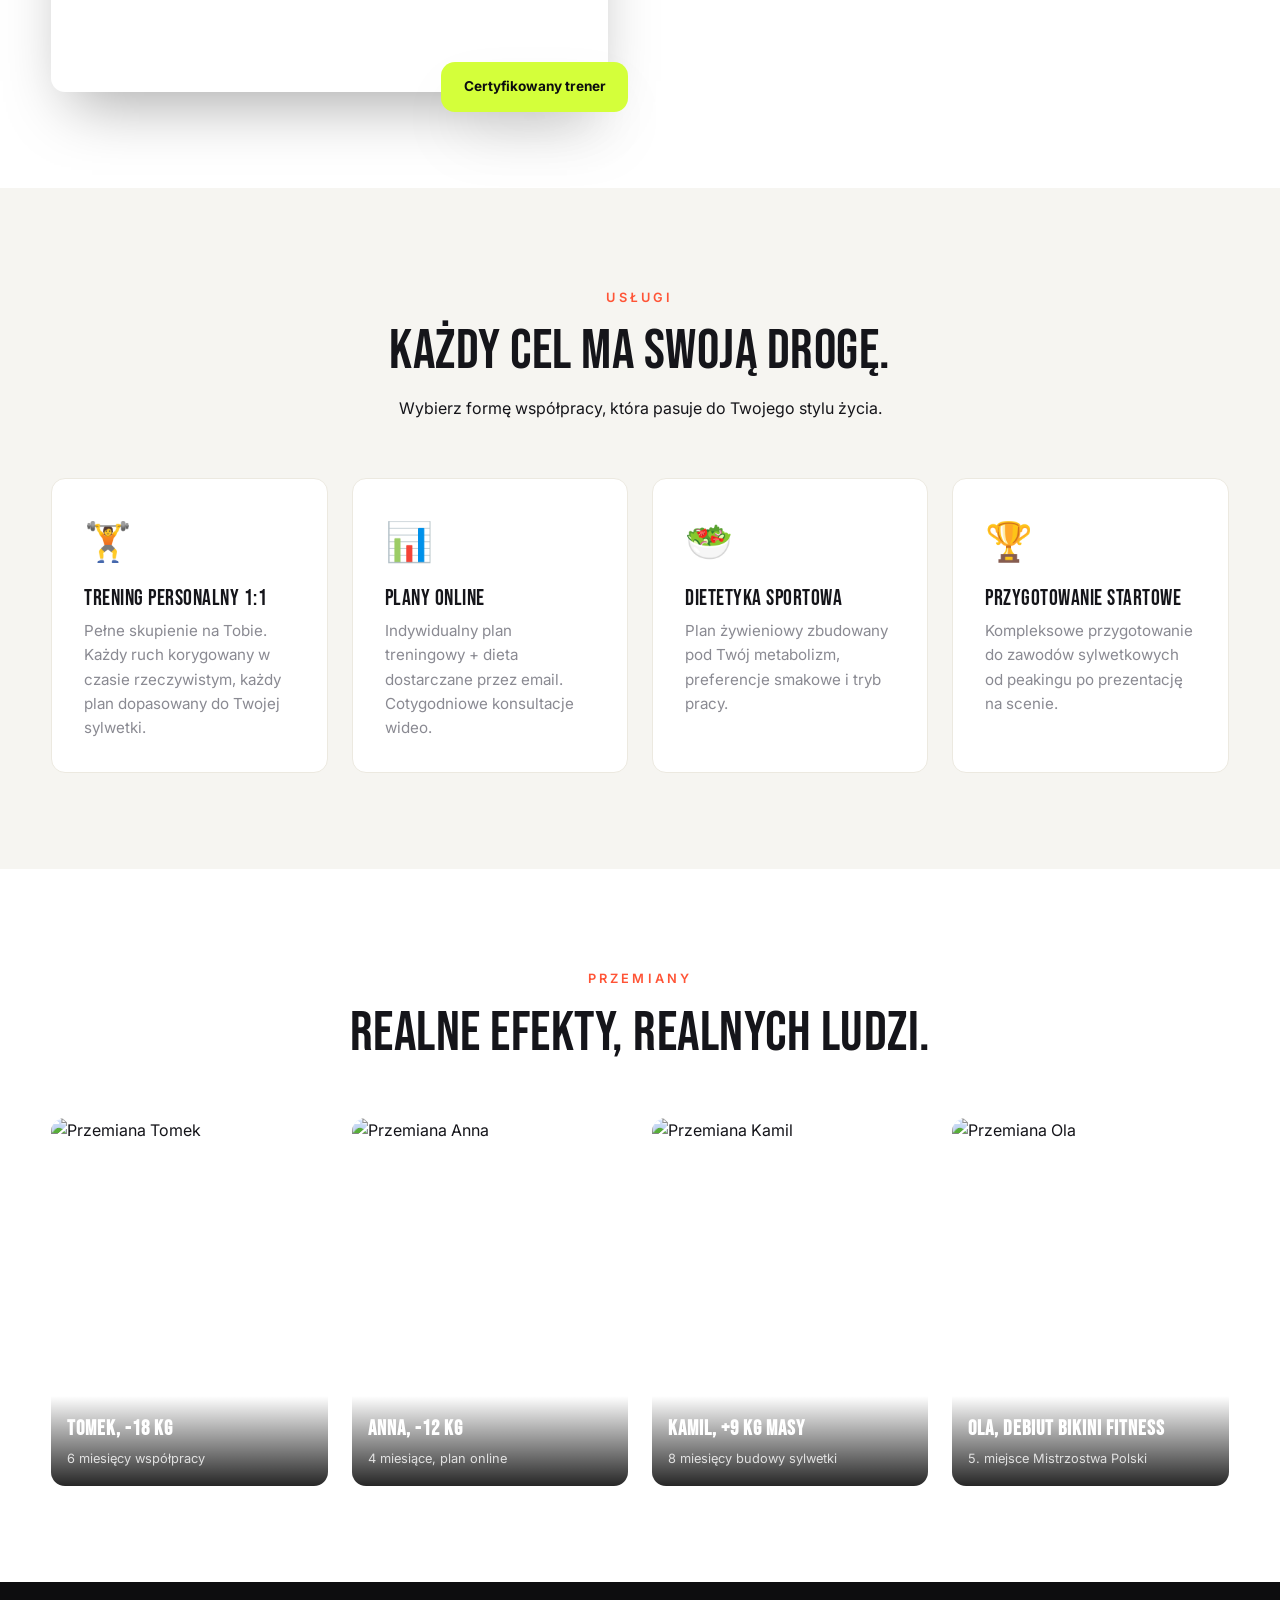
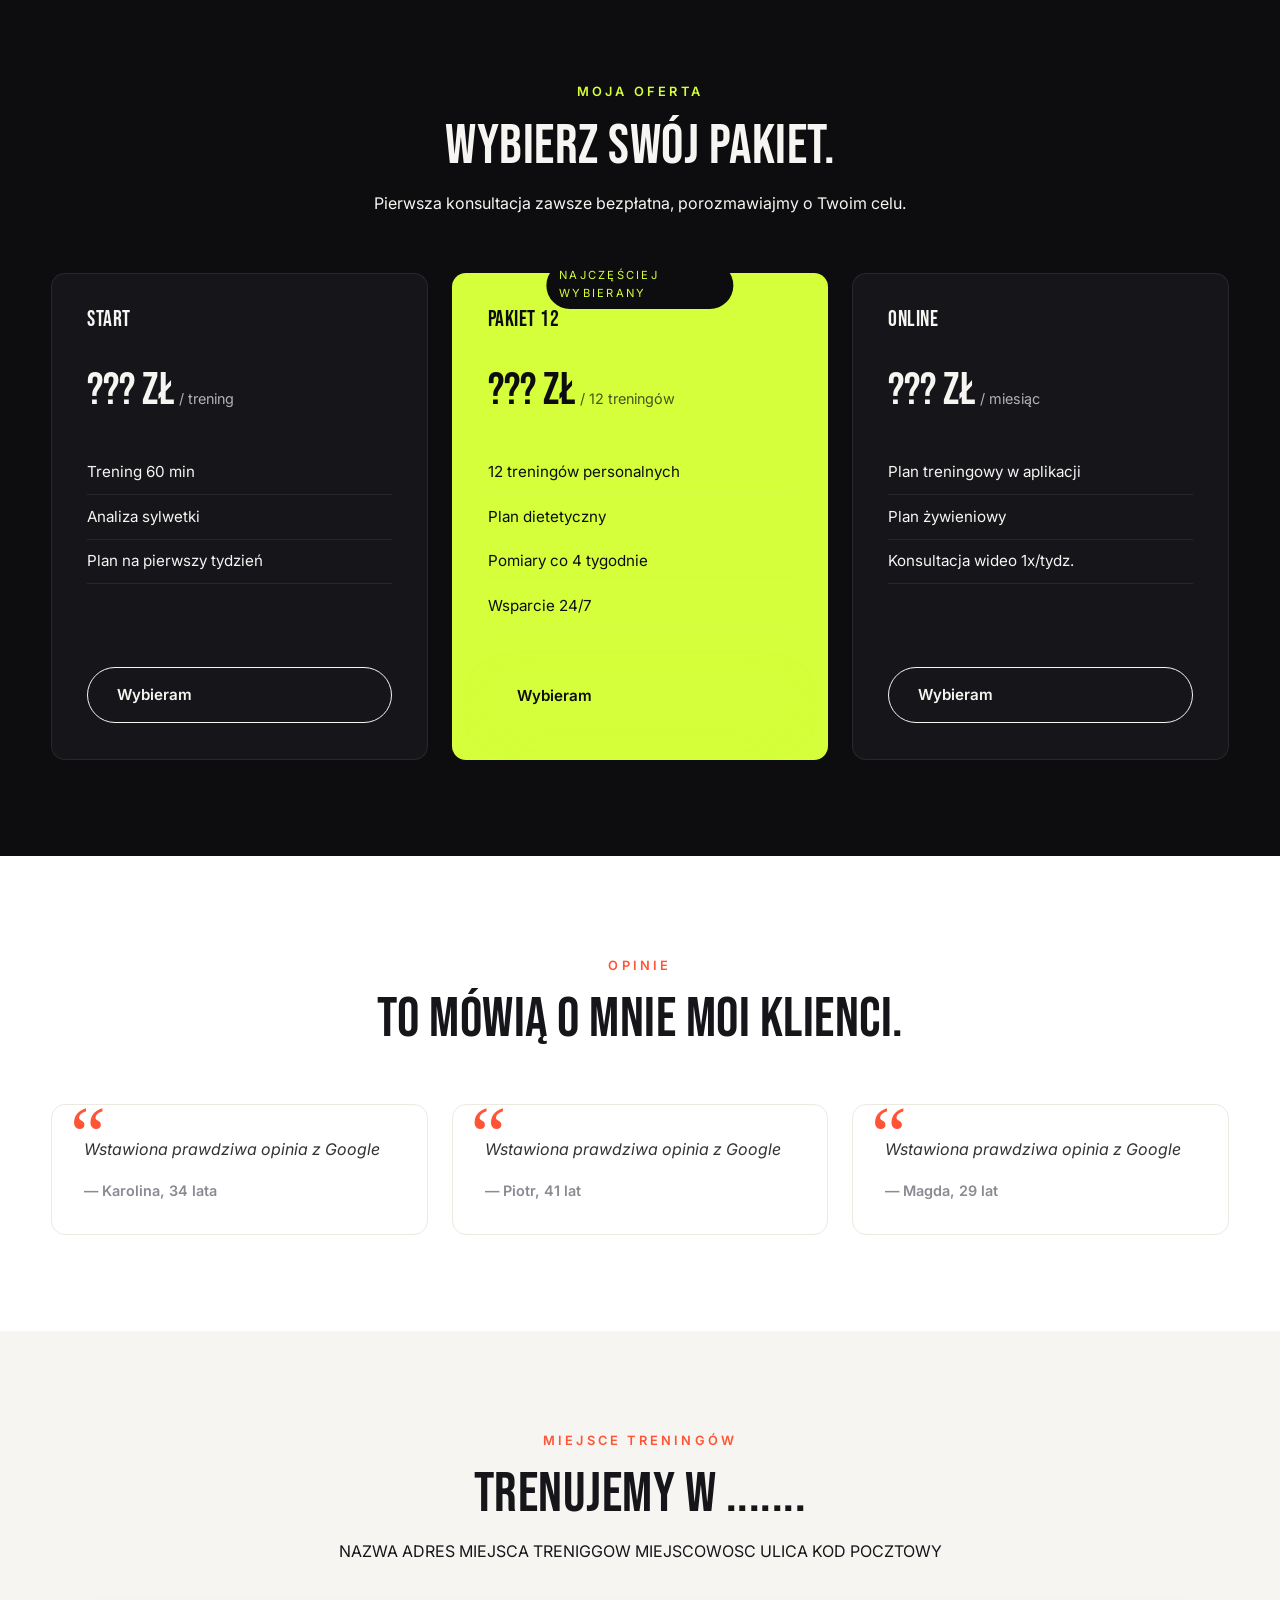
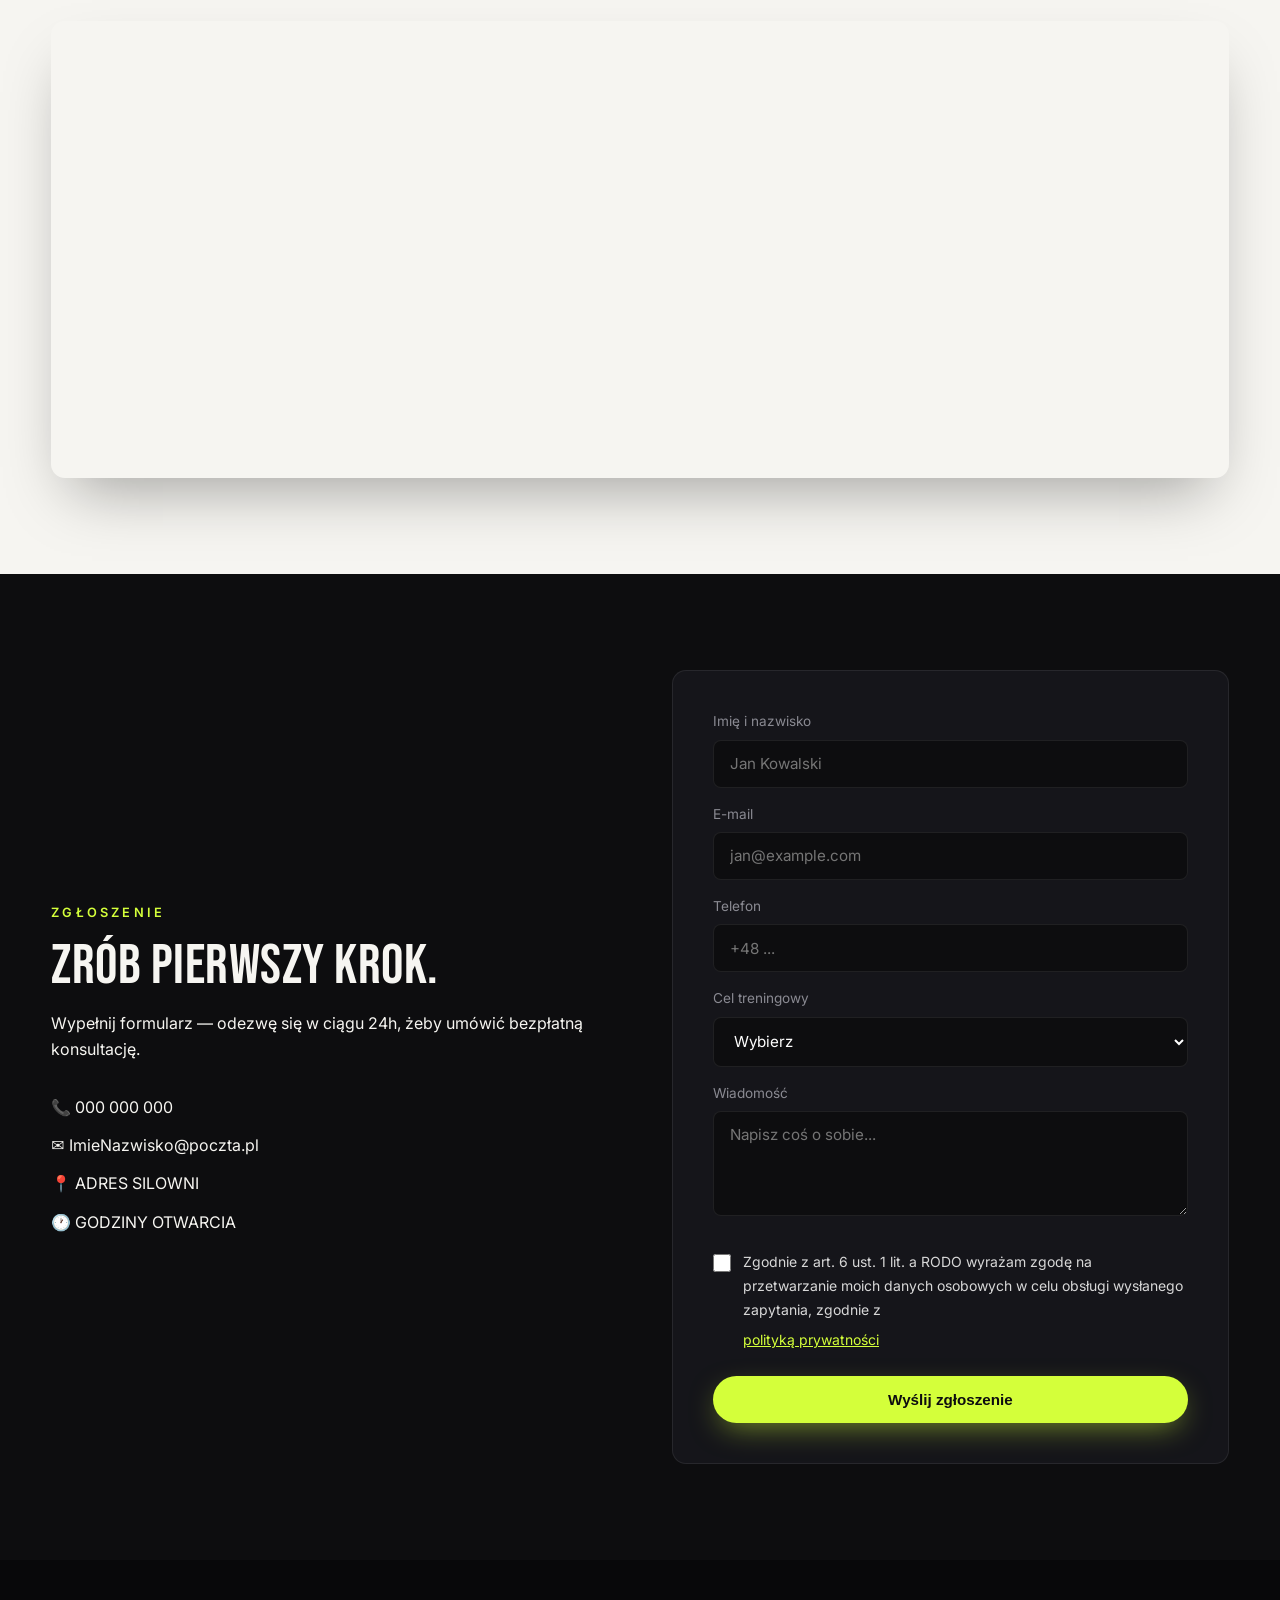
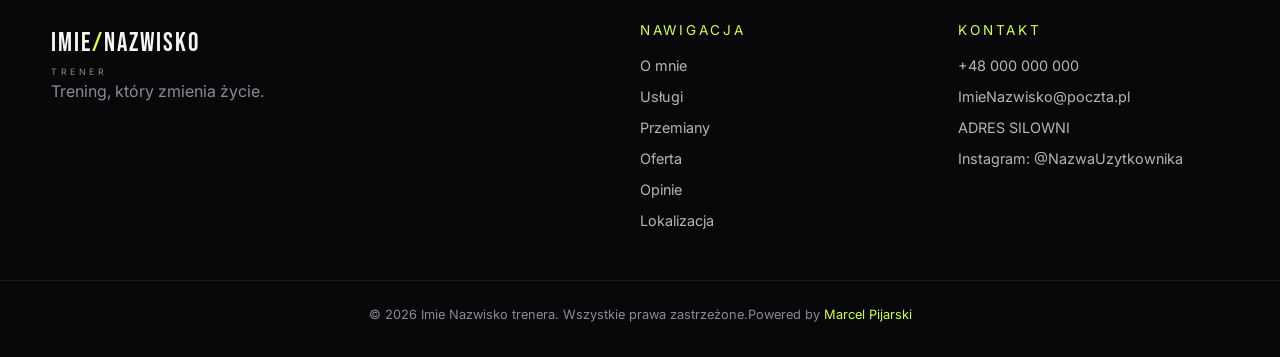
==== commit 258fbe7a: "Add files via upload" ====
--- a/index.html
+++ b/index.html
@@ -12,7 +12,6 @@
 </head>
 <body>
 
-  <!-- COOKIES -->
 
 <div class="cookie-box" id="cookieBox">
   <div class="cookie-content">
@@ -37,7 +36,6 @@
 <link rel="stylesheet" href="cookies.css" />
 <script src="cookies.js"></script>
 
-<!-- NAV -->
 <header class="nav">
   <div class="container nav__inner">
     <a href="#hero" class="nav__logo">Imie<span>/</span>Nazwisko<small>TRENER</small></a>
@@ -57,7 +55,7 @@
   </div>
 </header>
 
-<!-- HERO -->
+
 <section id="hero" class="hero">
   <div class="hero__bg"></div>
   <div class="container hero__content">
@@ -76,7 +74,6 @@
   </div>
 </section>
 
-<!-- O MNIE -->
 <section id="about" class="section">
   <div class="container grid-2">
     <div class="about__img">
@@ -98,7 +95,6 @@
   </div>
 </section>
 
-<!-- USŁUGI -->
 <section id="services" class="section section--alt">
   <div class="container">
     <div class="section__head">
@@ -131,7 +127,6 @@
   </div>
 </section>
 
-<!-- PRZEMIANY -->
 <section id="transformations" class="section">
   <div class="container">
     <div class="section__head">
@@ -159,7 +154,6 @@
   </div>
 </section>
 
-<!-- OFERTA -->
 <section id="offer" class="section section--dark">
   <div class="container">
     <div class="section__head">
@@ -204,7 +198,7 @@
   </div>
 </section>
 
-<!-- OPINIE -->
+
 <section id="reviews" class="section">
   <div class="container">
     <div class="section__head">
@@ -228,7 +222,6 @@
   </div>
 </section>
 
-<!-- LOKALIZACJA -->
 <section id="location" class="section section--alt">
   <div class="container">
     <div class="section__head">
@@ -245,7 +238,7 @@
   </div>
 </section>
 
-<!-- KONTAKT / FORMULARZ -->
+
 <section id="contact" class="section section--dark">
   <div class="container grid-2">
     <div>
@@ -392,7 +385,7 @@
 <input
   type="hidden"
   name="_next"
-  value="http://127.0.0.1:5500/dziekuje.html"
+  value="dziekuje.html"
 >
 
   <button type="submit" class="btn btn--primary">
@@ -402,7 +395,6 @@
 </form>
 </section>
 
-<!-- FOOTER -->
 <footer class="footer">
   <div class="container footer__inner">
     <div>
@@ -430,7 +422,7 @@
       </ul>
     </div>
   </div>
-  <div class="footer__bottom">© 2026 Imie Nazwisko trenera. Wszystkie prawa zastrzeżone.Powered by <a href="https://marceltoja123.github.io/portfolio/">Marcel Pijarski</a></div>
+  <div class="footer__bottom">© 2026 Imie Nazwisko trenera. Wszystkie prawa zastrzeżone.Powered by <a href="https://marcelpijarski.pl" target="_blank"><span class="marcelp">Marcel Pijarski</span></a></div>
 </footer>
 
 <script src="script.js"></script>
--- a/styles.css
+++ b/styles.css
@@ -1,4 +1,3 @@
-/* === Design System === */
 :root{
   --bg:#0d0d0f;
   --bg-alt:#f6f5f1;
@@ -6,7 +5,7 @@
   --text:#15151a;
   --text-light:#f6f5f1;
   --muted:#8a8a92;
-  --accent:#d4ff3a;          /* premium neon lime */
+  --accent:#d4ff3a;          
   --accent-2:#ff5436;
   --border:rgba(255,255,255,.08);
   --radius:14px;
@@ -21,7 +20,6 @@
 a{color:inherit;text-decoration:none}
 .container{width:min(1200px,92%);margin:0 auto}
 
-/* === Typography === */
 h1,h2,h3,h4{font-family:var(--font-display);font-weight:400;line-height:1;letter-spacing:.5px}
 h1{font-size:clamp(2.8rem,7vw,5.5rem)}
 h2{font-size:clamp(2rem,4.5vw,3.5rem);margin-bottom:1rem}
@@ -32,14 +30,12 @@
 .accent{color:var(--accent-2)}
 .muted{color:var(--muted)}
 
-/* === Buttons === */
 .btn{display:inline-block;padding:.95rem 1.8rem;border-radius:999px;font-weight:600;font-size:.95rem;transition:transform .2s ease,box-shadow .2s ease,background .2s;cursor:pointer;border:none}
 .btn--primary{background:var(--accent);color:#0d0d0f;box-shadow:0 10px 30px -8px rgba(212,255,58,.55)}
 .btn--primary:hover{transform:translateY(-2px);box-shadow:0 18px 40px -8px rgba(212,255,58,.7)}
 .btn--ghost{background:transparent;color:inherit;border:1.5px solid currentColor}
 .btn--ghost:hover{background:currentColor;color:#0d0d0f}
 
-/* === Nav === */
 .nav{position:fixed;top:0;left:0;right:0;z-index:50;background:rgba(13,13,15,.85);backdrop-filter:blur(14px);border-bottom:1px solid var(--border)}
 .nav__inner{display:flex;align-items:center;justify-content:space-between;padding:1rem 0;color:var(--text-light)}
 .nav__logo{font-family:var(--font-display);font-size:1.6rem;letter-spacing:2px;color:var(--text-light)}
@@ -51,7 +47,6 @@
 .nav__cta{padding:.6rem 1.2rem;font-size:.85rem}
 .nav__burger{display:none;background:none;border:none;color:#fff;font-size:1.6rem;cursor:pointer}
 
-/* === Hero === */
 .hero{position:relative;min-height:100vh;display:flex;align-items:center;color:var(--text-light);overflow:hidden;padding-top:80px}
 .hero__bg{position:absolute;inset:0;background:linear-gradient(120deg,rgba(13,13,15,.9) 30%,rgba(13,13,15,.55)),url('https://images.unsplash.com/photo-1534438327276-14e5300c3a48?w=1800&auto=format&fit=crop') center/cover;z-index:-1}
 .hero__content{padding:6rem 0 4rem;max-width:780px}
@@ -60,7 +55,6 @@
 .hero__stats div strong{font-family:var(--font-display);font-size:2.2rem;color:var(--accent);display:block}
 .hero__stats div span{font-size:.85rem;color:var(--muted);letter-spacing:.05em}
 
-/* === Sections === */
 .section{padding:6rem 0}
 .section--alt{background:var(--bg-alt)}
 .section--dark{background:var(--bg);color:var(--text-light)}
@@ -68,7 +62,6 @@
 .section__head{text-align:center;max-width:680px;margin:0 auto 3.5rem}
 .grid-2{display:grid;grid-template-columns:1fr 1fr;gap:4rem;align-items:center}
 
-/* === About === */
 .about__img{position:relative}
 .about__img img{border-radius:var(--radius);box-shadow:var(--shadow);aspect-ratio:4/5;object-fit:cover}
 .about__badge{position:absolute;bottom:-20px;right:-20px;background:var(--accent);color:#0d0d0f;padding:1rem 1.4rem;border-radius:var(--radius);font-weight:700;font-size:.85rem;line-height:1.3;box-shadow:var(--shadow)}
@@ -77,14 +70,12 @@
 .check-list li{padding:.5rem 0 .5rem 1.8rem;position:relative;border-bottom:1px solid #e5e3dd}
 .check-list li::before{content:"✓";position:absolute;left:0;color:var(--accent-2);font-weight:700}
 
-/* === Cards === */
 .cards{display:grid;grid-template-columns:repeat(auto-fit,minmax(240px,1fr));gap:1.5rem}
 .card{background:#fff;padding:2rem;border-radius:var(--radius);border:1px solid #ece9e0;transition:transform .25s,box-shadow .25s}
 .card:hover{transform:translateY(-6px);box-shadow:var(--shadow)}
 .card__icon{font-size:2.4rem;margin-bottom:1rem}
 .card p{color:var(--muted);font-size:.95rem}
 
-/* === Transformations === */
 .transformations{display:grid;grid-template-columns:repeat(auto-fit,minmax(220px,1fr));gap:1.5rem}
 .transformations figure{position:relative;border-radius:var(--radius);overflow:hidden;aspect-ratio:3/4}
 .transformations img{width:100%;height:100%;object-fit:cover;transition:transform .5s}
@@ -93,7 +84,6 @@
 .transformations figcaption strong{display:block;font-family:var(--font-display);font-size:1.3rem;letter-spacing:1px}
 .transformations figcaption span{font-size:.8rem;opacity:.8}
 
-/* === Pricing === */
 .pricing{display:grid;grid-template-columns:repeat(auto-fit,minmax(260px,1fr));gap:1.5rem;align-items:stretch}
 .price{background:var(--surface);border:1px solid var(--border);border-radius:var(--radius);padding:2.2rem;display:flex;flex-direction:column;gap:1rem;position:relative}
 .price--featured{background:var(--accent);color:#0d0d0f;border-color:transparent;transform:scale(1.04)}
@@ -104,17 +94,14 @@
 .price ul{list-style:none;margin:.5rem 0 1.5rem;flex:1}
 .price ul li{padding:.6rem 0;border-bottom:1px solid var(--border);font-size:.95rem}
 
-/* === Reviews === */
 .reviews{display:grid;grid-template-columns:repeat(auto-fit,minmax(260px,1fr));gap:1.5rem}
 .reviews blockquote{background:#fff;border:1px solid #ece9e0;border-radius:var(--radius);padding:2rem;position:relative}
 .reviews blockquote::before{content:"\201C";position:absolute;top:-10px;left:18px;font-size:5rem;color:var(--accent-2);font-family:Georgia,serif;line-height:1}
 .reviews blockquote p{font-style:italic;margin-bottom:1rem;color:#333}
 .reviews footer{font-weight:600;font-size:.9rem;color:var(--muted)}
 
-/* === Map === */
 .map{border-radius:var(--radius);overflow:hidden;box-shadow:var(--shadow)}
 
-/* === Contact === */
 .contact-info{list-style:none;margin-top:2rem;display:flex;flex-direction:column;gap:.8rem;font-size:1rem}
 .contact-info a:hover{color:var(--accent)}
 .form{background:var(--surface);padding:2.5rem;border-radius:var(--radius);border:1px solid var(--border);display:flex;flex-direction:column;gap:1rem}
@@ -124,7 +111,6 @@
 .form button{margin-top:.5rem}
 .form__msg{color:var(--accent);font-size:.9rem;text-align:center}
 
-/* === Footer === */
 .footer{background:#08080a;color:#fff;padding:4rem 0 2rem}
 .footer__inner{display:grid;grid-template-columns:2fr 1fr 1fr;gap:3rem}
 .footer h4{font-family:var(--font-body);font-size:.85rem;letter-spacing:.2em;text-transform:uppercase;color:var(--accent);margin-bottom:1rem}
@@ -132,7 +118,6 @@
 .footer ul a:hover{color:var(--accent)}
 .footer__bottom{border-top:1px solid var(--border);margin-top:3rem;padding-top:1.5rem;text-align:center;font-size:.8rem;color:var(--muted)}
 
-/* === Responsive === */
 @media (max-width:860px){
   .nav__list,.nav__cta{display:none}
   .nav__burger{display:block}
@@ -215,7 +200,6 @@
     padding:1.5rem;
   }
 }
-/* cookies.css */
 
 .cookie-box{
   position:fixed;
@@ -299,6 +283,7 @@
     width:100%;
   }
 }
+
 .checkbox-group{
   display:flex;
   align-items:flex-start;
@@ -336,4 +321,8 @@
     font-size:13px;
   }
 
+}
+
+.marcelp{
+  color:#d4ff3a;
 }
